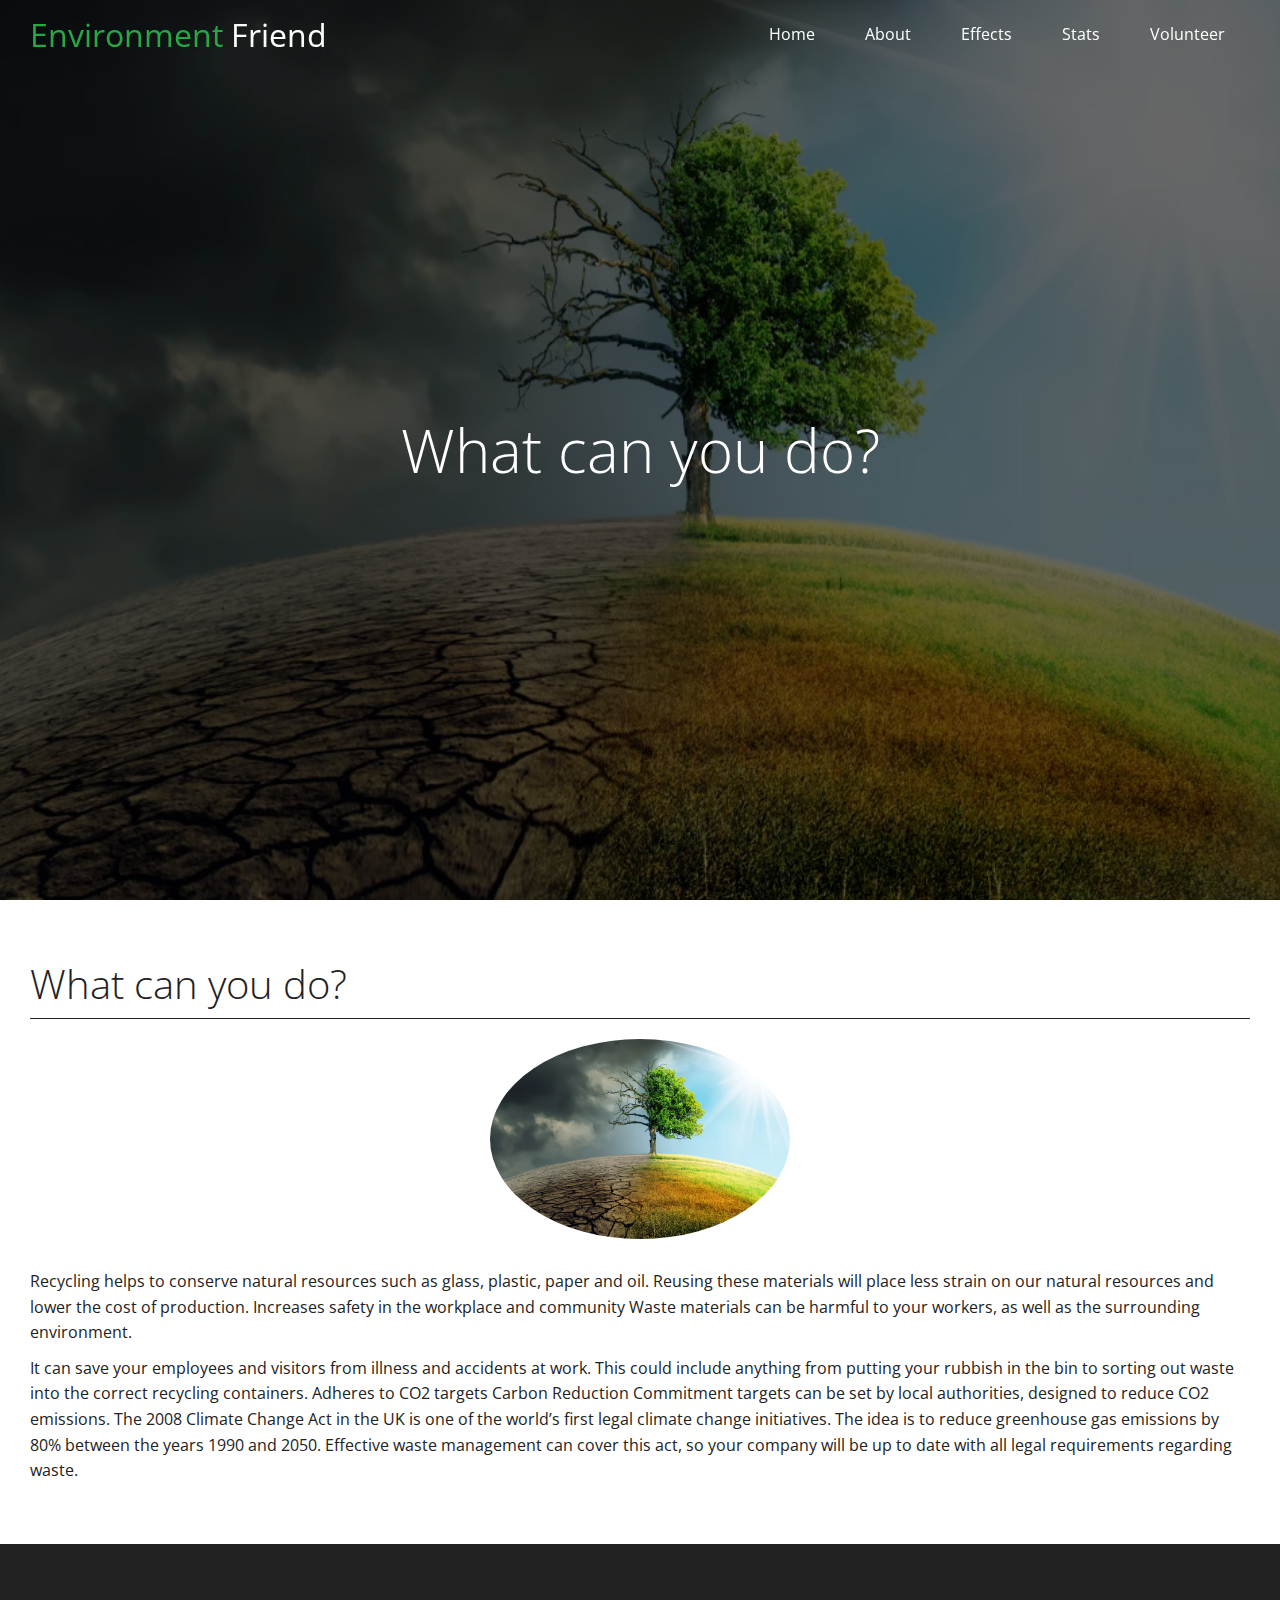
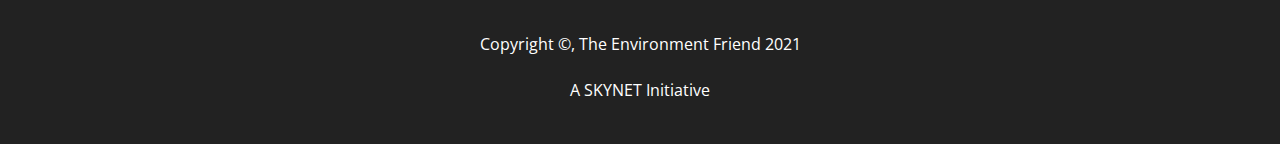
==== help.html @ 48d730a2 "'secind'" ====
<!DOCTYPE html>
<html lang="en">
<head>
  <meta charset="UTF-8">
  <meta http-equiv="X-UA-Compatible" content="IE=edge">
  <meta name="viewport" content="width=device-width, initial-scale=1.0">
  <link rel="shortcut icon" type="image/x-icon" href="./favicon/favicon.ico">
  <title>What can you do?</title> 
  

  <link rel="stylesheet" href="https://cdnjs.cloudflare.com/ajax/libs/font-awesome/5.15.3/css/all.min.css" integrity="sha512-iBBXm8fW90+nuLcSKlbmrPcLa0OT92xO1BIsZ+ywDWZCvqsWgccV3gFoRBv0z+8dLJgyAHIhR35VZc2oM/gI1w==" crossorigin="anonymous" />
  <link rel="stylesheet" href="./css/utility.css">
  <link rel="stylesheet" href="./css/style.css">
  
</head>
<body id="home">  
   <header class="head blog">
     <div class="navbar top" id="navbar">
      <h1 class="logo">
        <i class="fas fa-seedling"></i>
          <span class="text-primary"> Environment</span> Friend
       </h1>
       <nav>
            <ul>
              <li><a href="./Index.html#home" id="current">Home</a></li>
              <li><a href="./Index.html#about">About</a></li>
              <li><a href="./Index.html#effect">Effects</a></li>
              <li><a href="./Index.html#stats">Stats</a></li>
              <li><a href="./Index.html#vln">Volunteer</a></li>
            </ul>
       </nav>
      </div>

      <div class="content">
        <h1>What can you do?</h1>
       
      </div>
    </header>

    <main>

      <section class="posts">
        <h2>
          What can you do?
        </h2>
      

        <img src="./img/home/showcase.jpg" alt="">

        <p>  
          Recycling helps to conserve natural resources such as glass, plastic, paper and oil. Reusing these materials will place less strain on our natural resources and lower the cost of production.   Increases safety in the workplace and community Waste materials can be harmful to your workers, as well as the surrounding environment.
       </p>
          <p> 
          It can save your employees and visitors from illness and accidents at work. This could include anything from putting your rubbish in the bin to sorting out waste into the correct recycling containers.   Adheres to CO2 targets Carbon Reduction Commitment targets can be set by local authorities, designed to reduce CO2 emissions. The 2008 Climate Change Act in the UK is one of the world’s first legal climate change initiatives. The idea is to reduce greenhouse gas emissions by 80% between the years 1990 and 2050. Effective waste management can cover this act, so your company will be up to date with all legal requirements regarding waste.  
        </p>
      </section>

    </main>

    


    <footer class="footer bg-dark">
      <div class="social">
        <a href=""><i class="fab fa-facebook"></i></a>
        <a href=""><i class="fab fa-twitter"></i></a>
        <a href=""><i class="fab fa-instagram"></i></a>
        <a href=""><i class="fab fa-youtube"></i></a>
      </div>
      <p>Copyright &copy;, The Environment Friend 2021</p>
      <p>A SKYNET Initiative</p>
    </footer>

    <script>

      let scrolled  = false;


      const navbar =document.getElementById('navbar');
      window.onscroll = function(){
        if(window.pageYOffset>100){
          navbar.classList.remove('top');
          if(!scrolled){
            navbar.style.transform= 'translateY(-70px)';
          }
          setTimeout(function(){
            navbar.style.transform= 'translateY(0px)';
            scrolled=true;
          },250)
        }else
        {
          navbar.classList.add('top');
          scrolled=false;
        }
      }
    </script> 
</body>
</html>
---- css/utility.css ----
.text-primary
{
  color: #28a745;
}

.text-secondry
{
  color: #0284d0;
}



.btn
{
  cursor: pointer;
  display: inline-block;
  color: white;
  background:#28a745 ;
  padding: 10px 30px;
  margin: 10px;
  border-radius: 4px;
}

.btn:hover
{
  opacity: 0.8;
}

.btn-primary, .bg-primary
{
  color: white;
  background: #28a745;
}
.btn-secondry, .bg-secondry
{
  color: white;
  background: #0284d0;
}
.btn-dark ,.bg-dark
{
  color: white;
  background: #222;
}
.btn-light ,.bg-light{
  color: #222;
  background: #ddd;
}

.btn-outline
{
  border: #fff 1px solid;
  border-radius: 5px;
}


.flex-columns.flex-reverse .row
{
  flex-direction: row-reverse;
}

.flex-columns .row
{
  display: flex;
  flex-direction: row;
  flex-wrap: wrap;
  width: 100%;
}

.flex-columns .column
{
  display: flex;
  flex-direction: column;
  flex-basis: 100%;
  flex: 1;
}

.flex-columns .column .column1, .flex-columns .column .column2
{
  height: 100%;
}

.flex-columns img{
  width: 100%;
  height: 100%;
  object-fit: cover;
}

.flex-columns .column2
{
  display: flex;
  flex-direction: column;
  align-items: flex-start;
  justify-content: center;
  padding: 20px;
}

.flex-columns h1
{
  font-size: 40px;
  font-weight: 100;
}
.flex-columns h4
{
  margin-bottom: 10px;
}

.flex-columns p
{
  margin: 20px 0px;
}


.section-header
{
  padding: 30px;
  display: flex;
  flex-direction: column;
  align-items: center;
  justify-content: center;
  text-align: center;
}

.section-header h2
{
  font-size: 40px;
  margin: 20px 0;
}

.sec-padding
{
  padding: 40px 20px;
}

.flex-grid .row
{
  display: flex;
  flex-wrap: wrap;
  padding: 0px 4px;
}

.flex-grid .column
{ 
  flex: 25%;
  max-width: 25%;
  padding: 4px;
  height: 100%;
}
---- css/style.css ----
@import url('https://fonts.googleapis.com/css2?family=Open+Sans+Condensed:wght@300&family=Open+Sans:wght@300;400&display=swap');

*
{
  margin: 0px;
  padding:0px;
  box-sizing: border-box;
}

body
{
  font-family: 'Open Sans', sans-serif;
  background-color: #fff;
  color: #222;
  line-height: 1.6;
}

ul
{
  list-style: none;
}

a
{
  text-decoration: none;
  color: #222;
}
 
h1,h2
{
  padding: 10px 0px;
  line-height: 1.2;
  font-weight: 300;
}

p
{
  margin: 10px 0px;
}

img
{
  width:100%;
}


.navbar.top
{
  background: transparent;
}

.navbar
{
  display: flex;
  align-items: center;
  justify-content: space-between;
  background-color: #222;
  color: #fff;
  opacity: 1;
  width: 100%;
  height: 70px;
  position: fixed;
  padding: 0 30px;
  top: 0px;
  transition: 0.5s ease-in;
}

.navbar a
{
  color: #fff;
  padding: 10px 20px;
  margin: 0px 5px;
}
.navbar a:hover
{
  border-bottom: 2px #28a745 solid;
}

.navbar .logo
{
  font-weight: 400;
}

.navbar ul
{
  display: flex;
}


.head
{
  background: url('../img/home/showcase.jpg') center center/cover no-repeat;
  height: 100vh;
  color: white;
  position: relative;
}

.head.stats
{
  background: url("../img/home/stats.jpg") no-repeat center center/cover;
  height: 40vh;
}



.head .content
{
  display: flex;
  flex-direction: column;
  align-items: center;
  justify-content: center;
  text-align: center;
  height: 100%;
  padding: 0px 20px;
}

.head .content h1
{
  font-size: 60px;
}

.head .content p
{
  font-size: 23px;
}

.head::before
{
  content: '';
  position: absolute;
  height: 100%;
  width: 100%;
  top: 0;
  left: 0;
  background: rgba(0, 0, 0, 0.6);
}

.head *
{
  z-index: 1;
}


.icons
{
  display: flex;
  text-align: center;
  height: 100%;
  align-items: center;
  justify-content: space-around;
  flex-basis: 33%;
  
}

.icons .box
{
  margin: 40px 20px;
}
.icons .box i
{
  color: white;
  border: none;
  border-radius: 50%;
  background-color:#28a745 ;
  padding: 13px;
}

.about
{
  background: #28a745;
  display: flex;
}

.about .img-sol
{
  width: 100%;
  height:450px;
 
}

.about .img-sol img
{
  height: 100%;
}

.about .txt-sol
{ 
  width: 100%;
  background: #28a745;
  color: white;
  align-self: center;
  padding: 0px 30px;
}

.about .txt-sol h1
{
  font-size: 35px;
}

.about .txt-sol a
{
  border: white 1px solid;
}


.effect img:hover
{
  opacity: 0.7;
}

.r3 img
{
  border-radius: 50%;
}

.volunteer-form
{
  padding: 30px 0;
  width: 100%;
}

.volunteer-form label
{
  display: block;
  margin-bottom: 3px;
}

.volunteer-form .formcontrol
{
  margin-bottom: 15px;
  width: 100%;
}

.volunteer-form .formcontrol input
{
  width: 100%;
  padding: 10px;
  height: 40px;
  border: #222 1px solid;
  border-radius: 5px;
}

.volunteer-form .formcontrol input:focus
{
  outline-color: #28a745; 
}

.volunteer-form .btn
{
  width: 100%;
  padding: 12px
}

.posts
{
  padding: 50px 30px;
}

.posts h2
{
  font-size: 40px;
  margin-bottom: 20px;
  padding-bottom: 10px;
  border-bottom: #222 1px solid;
}

.posts meta
{
  margin-bottom: 30px;
}

.posts img
{
  width: 300px;
  border-radius: 50%;
  display: block;
  margin: 0 auto 30px;
  
}



.footer
{
  display: flex;
  height: 200px;
  flex-direction: column;
  align-items: center;
  justify-content: center;
  text-align: center;
}

.footer a
{
  font-size: 30px;
  margin: 0px 15px ;
  color: #ccc;
}

.footer a:hover
{
  color: #28a745;
}


@media(max-width:768px)
{
  .navbar
  {
    flex-direction: column;
    height: 130px;
    padding: 20px ;
    
  }

  
  .navbar a
  {
    padding: 10px;
    margin: 0px 3px;
  }

  #content h1
  {
    padding-top: 180px;
    font-size: 50px ;
  }



  .icons
  {
    flex-direction: column;
  }

  .flex-columns .column, .flex-grid .column
  {
    flex:100%;
    max-width: 100%;
  }

  
 

  .effect img
  {
    width: 48%;
    height: auto;
  }

  .main
  {
    margin: 5px;
    padding: 20px;
  }

  .head.stats
  {
    height: 50vh;
    padding-top: 50px;
  }




  .footer
  {
    height: 100px;
    margin: 0px 3px;
    
  }

  .footer p
  {
    font-size: 14px;
  }
  .footer a
  {
    font-size: 20px;
  }
}
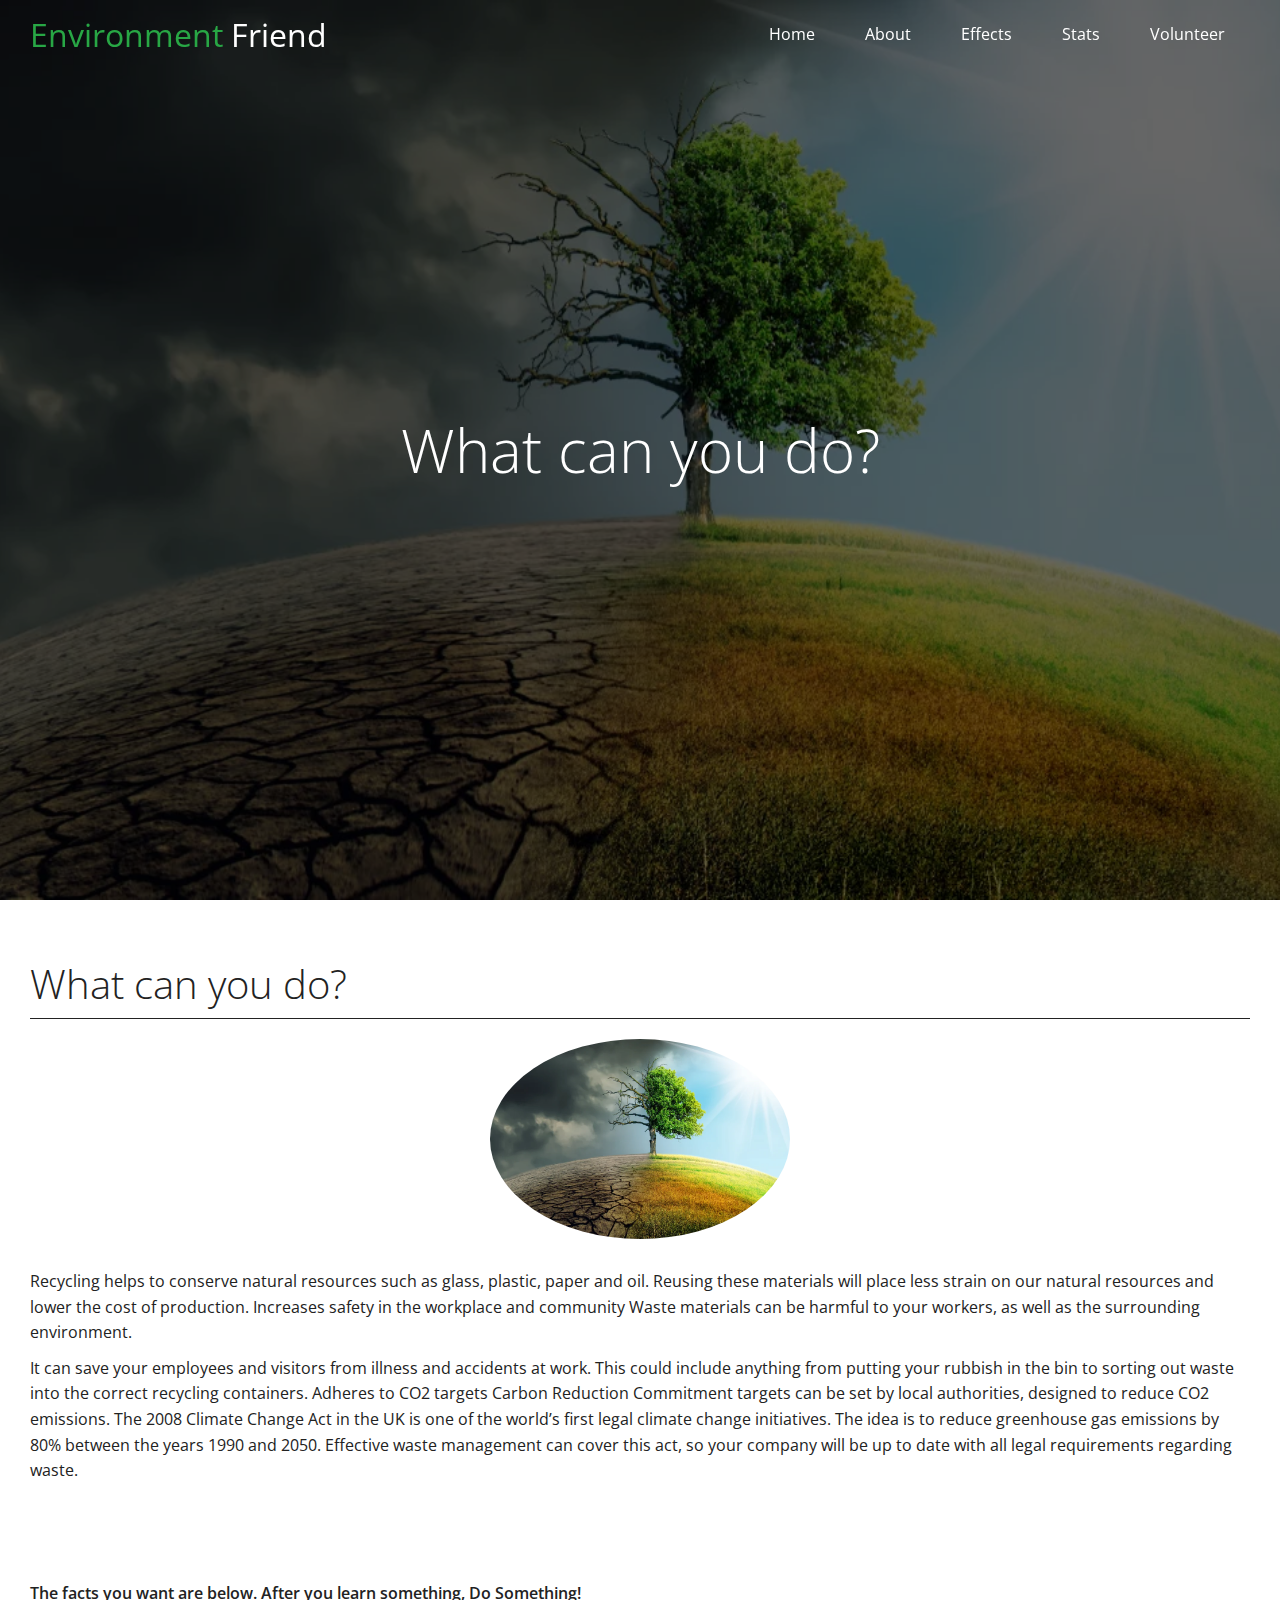
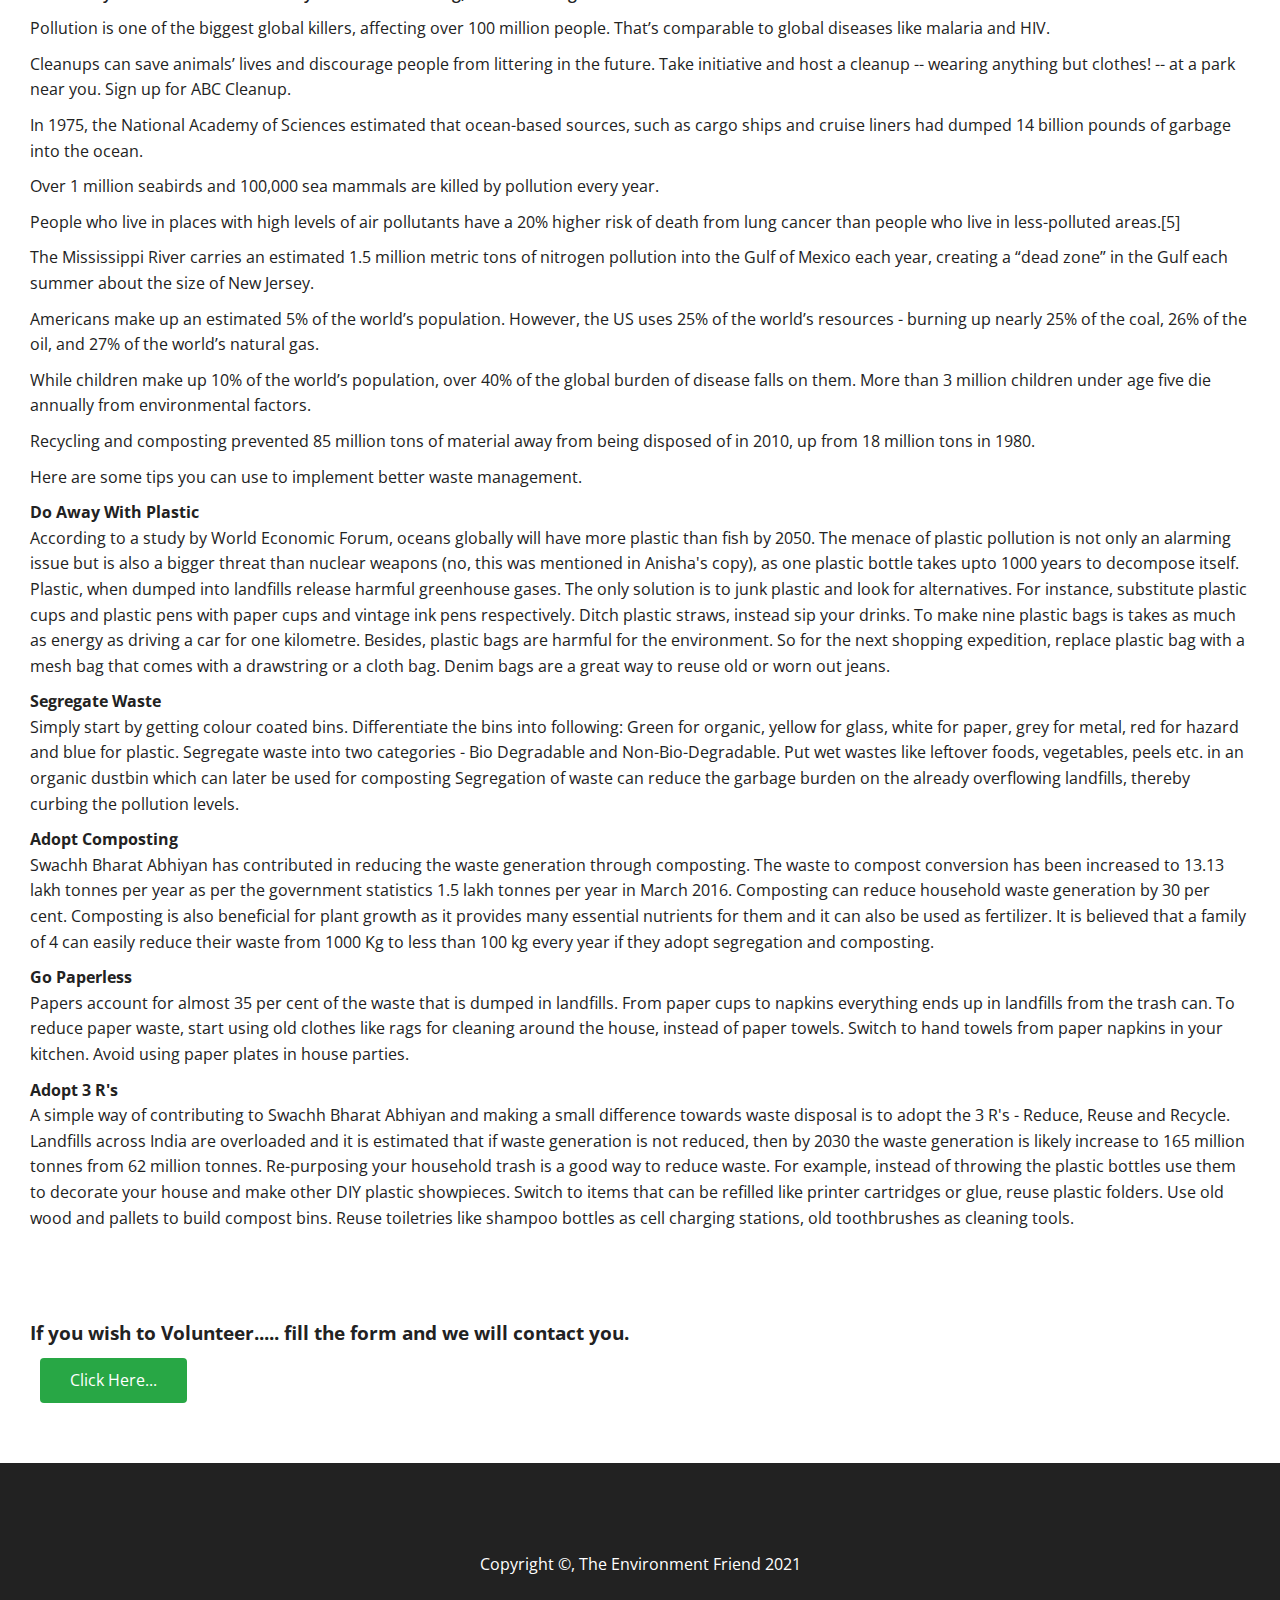
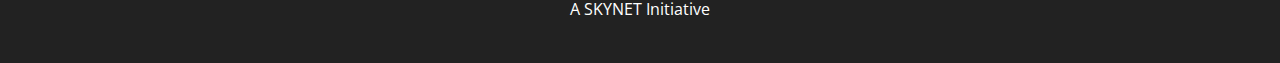
==== commit 6acc3200: "NEw info" ====
--- a/help.html
+++ b/help.html
@@ -53,7 +53,67 @@
           <p> 
           It can save your employees and visitors from illness and accidents at work. This could include anything from putting your rubbish in the bin to sorting out waste into the correct recycling containers.   Adheres to CO2 targets Carbon Reduction Commitment targets can be set by local authorities, designed to reduce CO2 emissions. The 2008 Climate Change Act in the UK is one of the world’s first legal climate change initiatives. The idea is to reduce greenhouse gas emissions by 80% between the years 1990 and 2050. Effective waste management can cover this act, so your company will be up to date with all legal requirements regarding waste.  
         </p>
+        <br><br><br>
+        <p style="font-weight: 600;">
+          The facts you want are below. After you learn something, Do Something!
+        </p>
+
+        
+          <p>Pollution is one of the biggest global killers, affecting over 100 million people. That’s comparable to global diseases like malaria and HIV.</p>
+          <p>Cleanups can save animals’ lives and discourage people from littering in the future. Take initiative and host a cleanup -- wearing anything but clothes! -- at a park near you. Sign up for ABC Cleanup.</p>
+          <p>In 1975, the National Academy of Sciences estimated that ocean-based sources, such as cargo ships and cruise liners had dumped 14 billion pounds of garbage into the ocean.</p>
+          <p>Over 1 million seabirds and 100,000 sea mammals are killed by pollution every year.</p>
+          <p>People who live in places with high levels of air pollutants have a 20% higher risk of death from lung cancer than people who live in less-polluted areas.[5]
+          </p>
+          <p>The Mississippi River carries an estimated 1.5 million metric tons of nitrogen pollution into the Gulf of Mexico each year, creating a “dead zone” in the Gulf each summer about the size of New Jersey.</p>
+          <p>Americans make up an estimated 5% of the world’s population. However, the US uses 25% of the world’s resources - burning up nearly 25% of the coal, 26% of the oil, and 27% of the world’s natural gas.</p>
+          <p>While children make up 10% of the world’s population, over 40% of the global burden of disease falls on them. More than 3 million children under age five die annually from environmental factors.</p>
+          <p>Recycling and composting prevented 85 million tons of material away from being disposed of in 2010, up from 18 million tons in 1980.</p>
+        
+
+
+        <p>Here are some tips you can use to implement better waste management.</p>
+
+         <p>
+           <h4>Do Away With Plastic</h4>
+
+          According to a study by World Economic Forum, oceans globally will have more plastic than fish by 2050. The menace of plastic pollution is not only an alarming issue but is also a bigger threat than nuclear weapons (no, this was mentioned in Anisha's copy), as one plastic bottle takes upto 1000 years to decompose itself. Plastic, when dumped into landfills release harmful greenhouse gases.
+          
+          The only solution is to junk plastic and look for alternatives. For instance, substitute plastic cups and plastic pens with paper cups and vintage ink pens respectively. Ditch plastic straws, instead sip your drinks. To make nine plastic bags is takes as much as energy as driving a car for one kilometre. Besides, plastic bags are harmful for the environment. So for the next shopping expedition, replace plastic bag with a mesh bag that comes with a drawstring or a cloth bag. Denim bags are a great way to reuse old or worn out jeans.</p>
+         <p>
+           <h4>Segregate Waste</h4>
+
+          Simply start by getting colour coated bins. Differentiate the bins into following: Green for organic, yellow for glass, white for paper, grey for metal, red for hazard and blue for plastic. Segregate waste into two categories - Bio Degradable and Non-Bio-Degradable.
+          
+          Put wet wastes like leftover foods, vegetables, peels etc. in an organic dustbin which can later be used for composting Segregation of waste can reduce the garbage burden on the already overflowing landfills, thereby curbing the pollution levels.</p>
+         <p>
+           <h4>Adopt Composting</h4>
+
+          Swachh Bharat Abhiyan has contributed in reducing the waste generation through composting. The waste to compost conversion has been increased to 13.13 lakh tonnes per year as per the government statistics 1.5 lakh tonnes per year in March 2016.
+          
+          Composting can reduce household waste generation by 30 per cent. Composting is also beneficial for plant growth as it provides many essential nutrients for them and it can also be used as fertilizer. It is believed that a family of 4 can easily reduce their waste from 1000 Kg to less than 100 kg every year if they adopt segregation and composting.</p>
+         <p>
+           <h4>Go Paperless</h4>
+
+          Papers account for almost 35 per cent of the waste that is dumped in landfills. From paper cups to napkins everything ends up in landfills from the trash can. To reduce paper waste, start using old clothes like rags for cleaning around the house, instead of paper towels. Switch to hand towels from paper napkins in your kitchen. Avoid using paper plates in house parties.</p>
+         <p>
+           
+          <h4>Adopt 3 R's</h4>
+
+          A simple way of contributing to Swachh Bharat Abhiyan and making a small difference towards waste disposal is to adopt the 3 R's - Reduce, Reuse and Recycle. Landfills across India are overloaded and it is estimated that if waste generation is not reduced, then by 2030 the waste generation is likely increase to 165 million tonnes from 62 million tonnes.
+          
+          Re-purposing your household trash is a good way to reduce waste. For example, instead of throwing the plastic bottles use them to decorate your house and make other DIY plastic showpieces. Switch to items that can be refilled like printer cartridges or glue, reuse plastic folders. Use old wood and pallets to build compost bins. Reuse toiletries like shampoo bottles as cell charging stations, old toothbrushes as cleaning tools.</p>
+            
+<br><br><br>
+<h3> If you wish to Volunteer..... fill the form and we will contact you.</h3> 
+      <a href="index.html#vln" class="btn">Click Here...</a>
+
+
       </section>
+
+
+
+      
 
     </main>
 
@@ -94,5 +154,22 @@
         }
       }
     </script> 
+
+<script>
+  window.watsonAssistantChatOptions = {
+      integrationID: "054589b4-f12f-45df-973a-08015606092e", // The ID of this integration.
+      region: "eu-gb", // The region your integration is hosted in.
+      serviceInstanceID: "5d5be852-1fef-4f9a-91a7-d7a5dd9910ee", // The ID of your service instance.
+      onLoad: function(instance) { instance.render(); }
+    };
+  setTimeout(function(){
+    const t=document.createElement('script');
+    t.src="https://web-chat.global.assistant.watson.appdomain.cloud/loadWatsonAssistantChat.js";
+    document.head.appendChild(t);
+  });
+</script>
+
+
+
 </body>
 </html>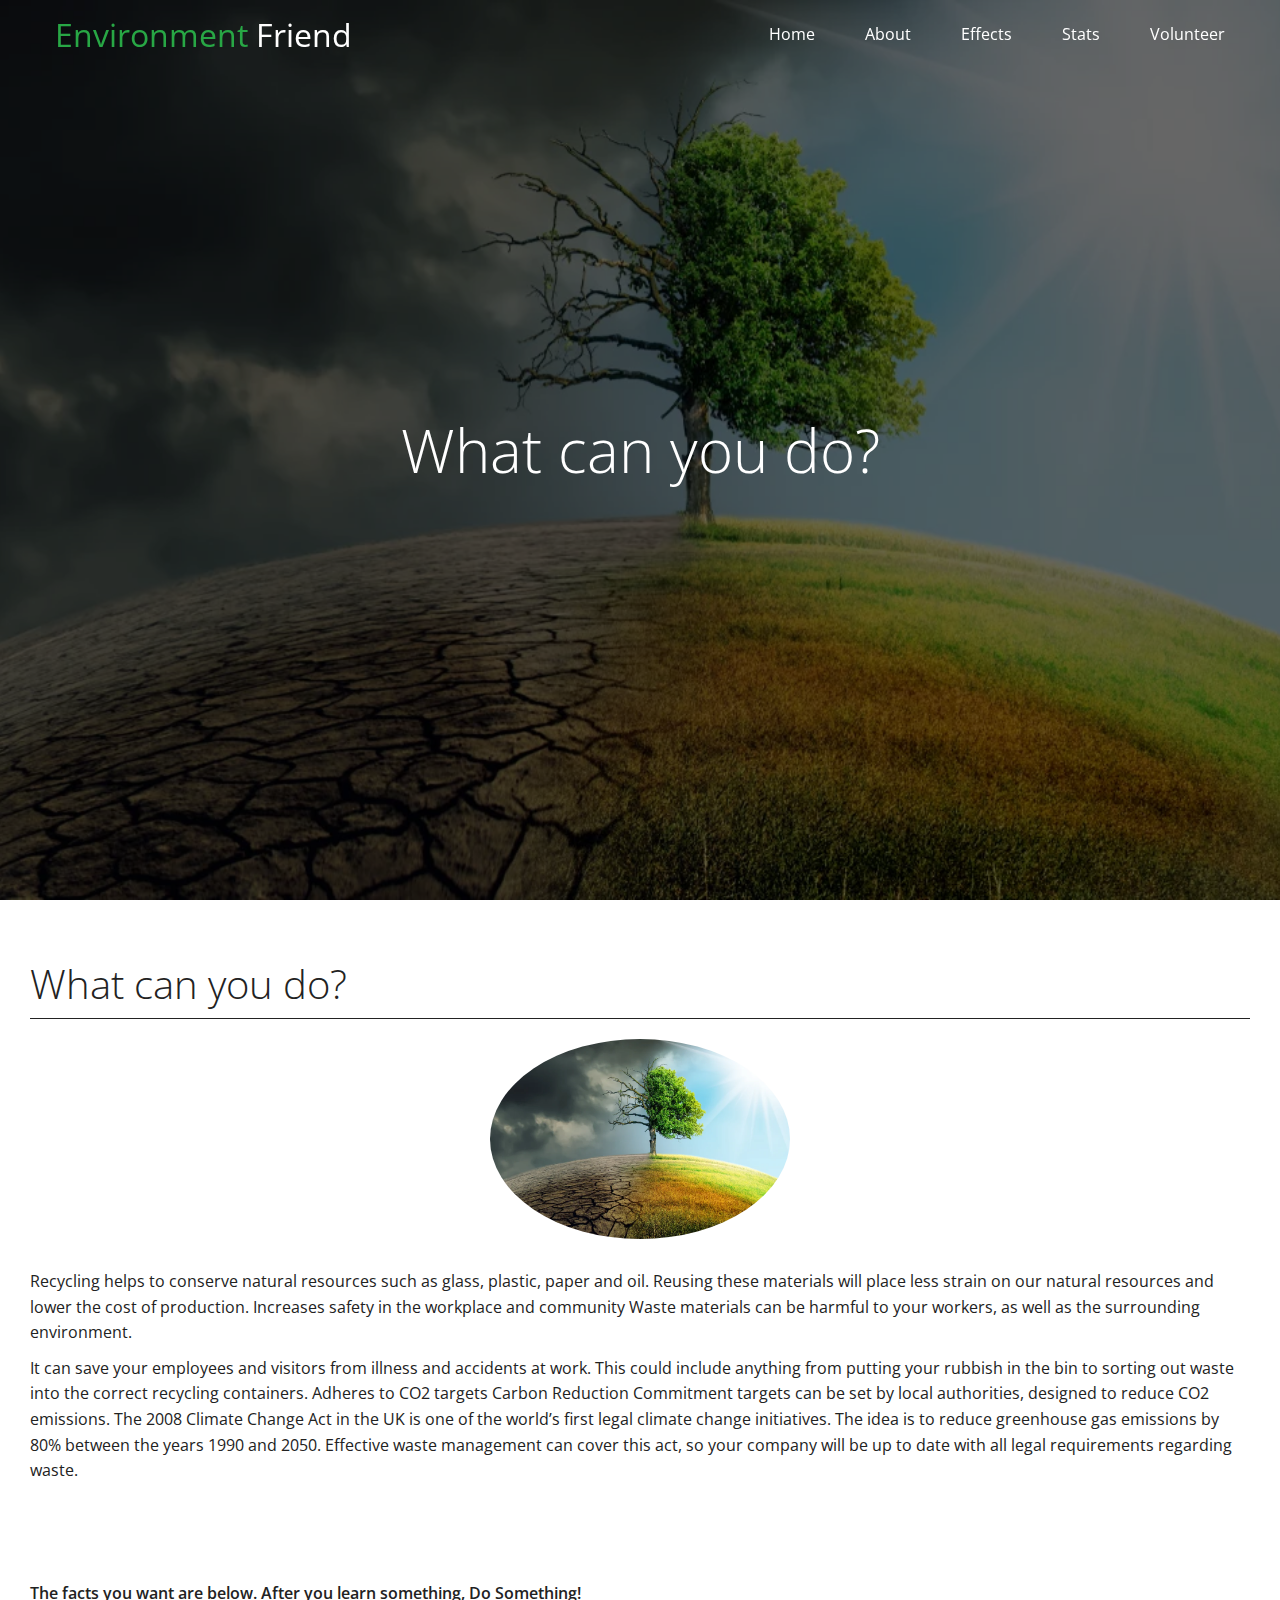
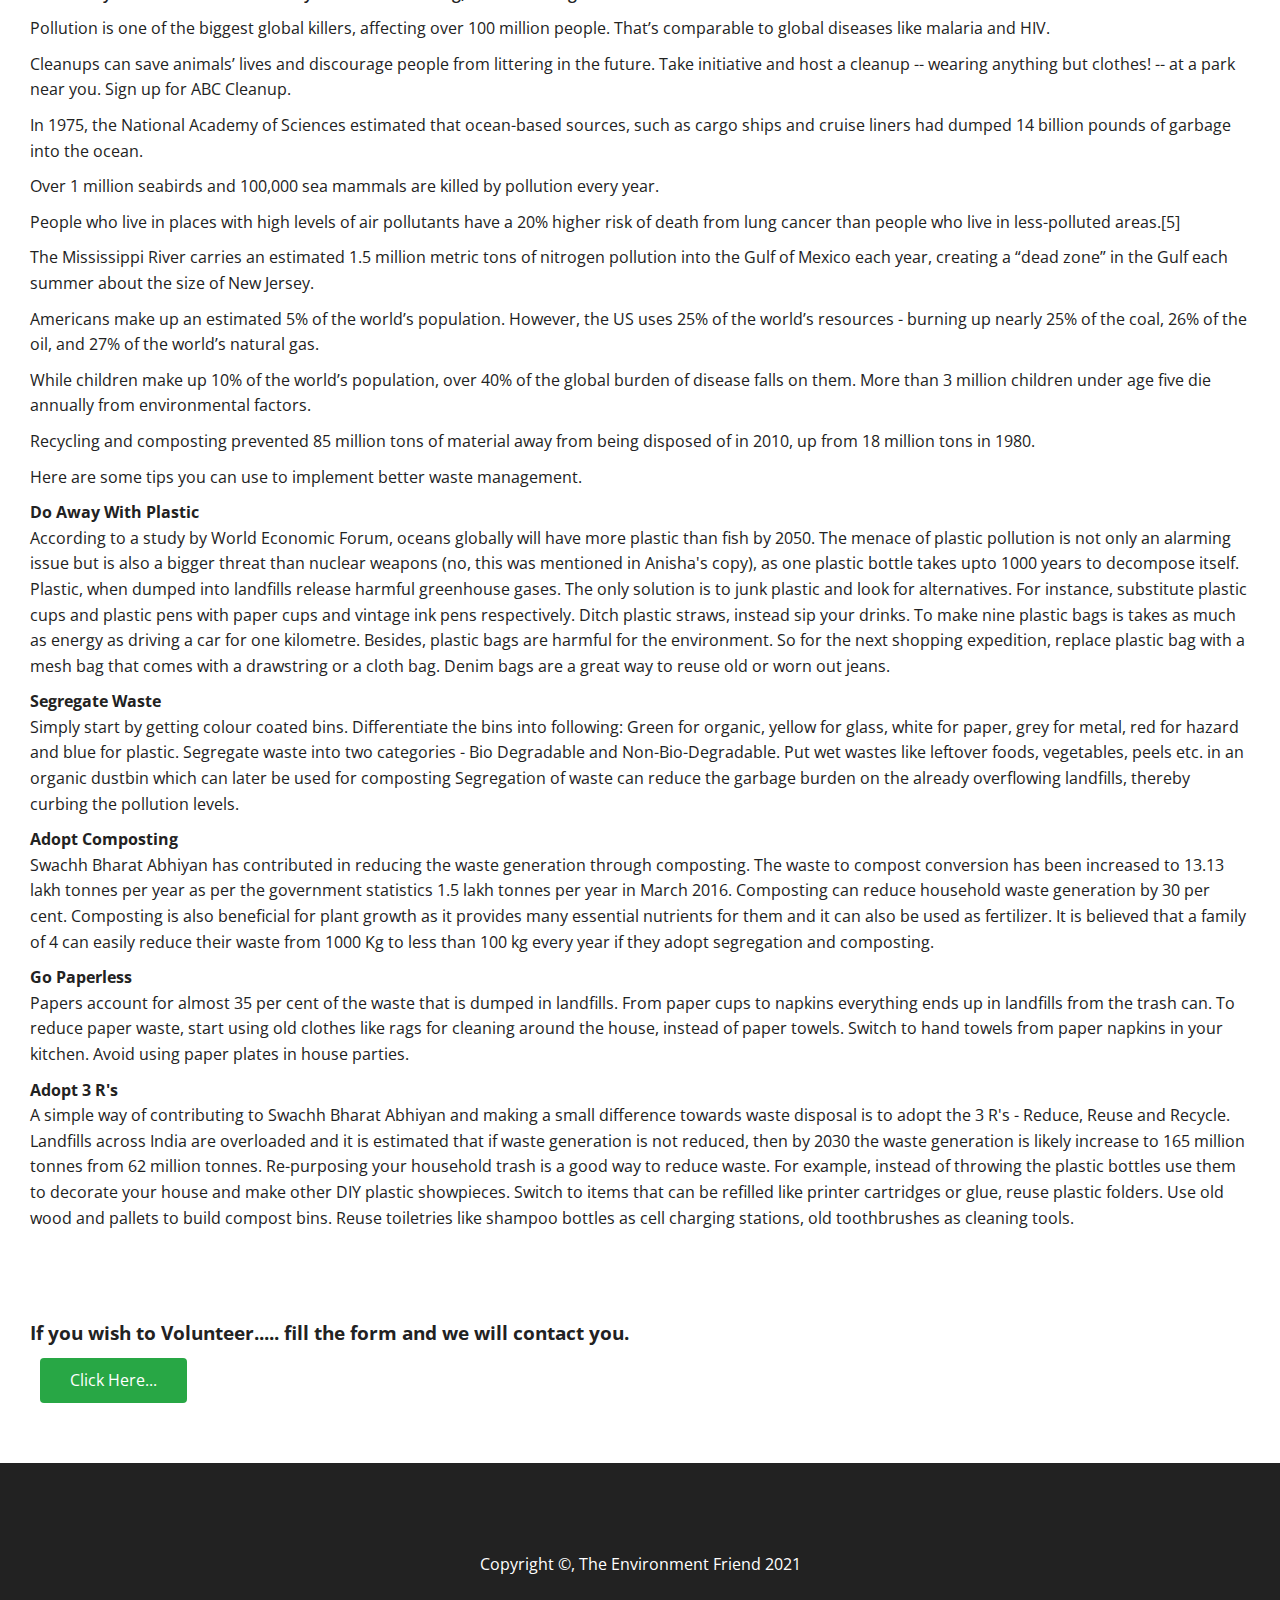
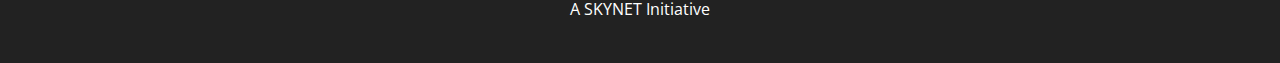
==== commit 0b91fb51: "link" ====
--- a/help.html
+++ b/help.html
@@ -16,10 +16,11 @@
 <body id="home">  
    <header class="head blog">
      <div class="navbar top" id="navbar">
-      <h1 class="logo">
+      <a href="#home"><h1 class="logo">
         <i class="fas fa-seedling"></i>
           <span class="text-primary"> Environment</span> Friend
        </h1>
+       </a>
        <nav>
             <ul>
               <li><a href="./Index.html#home" id="current">Home</a></li>
